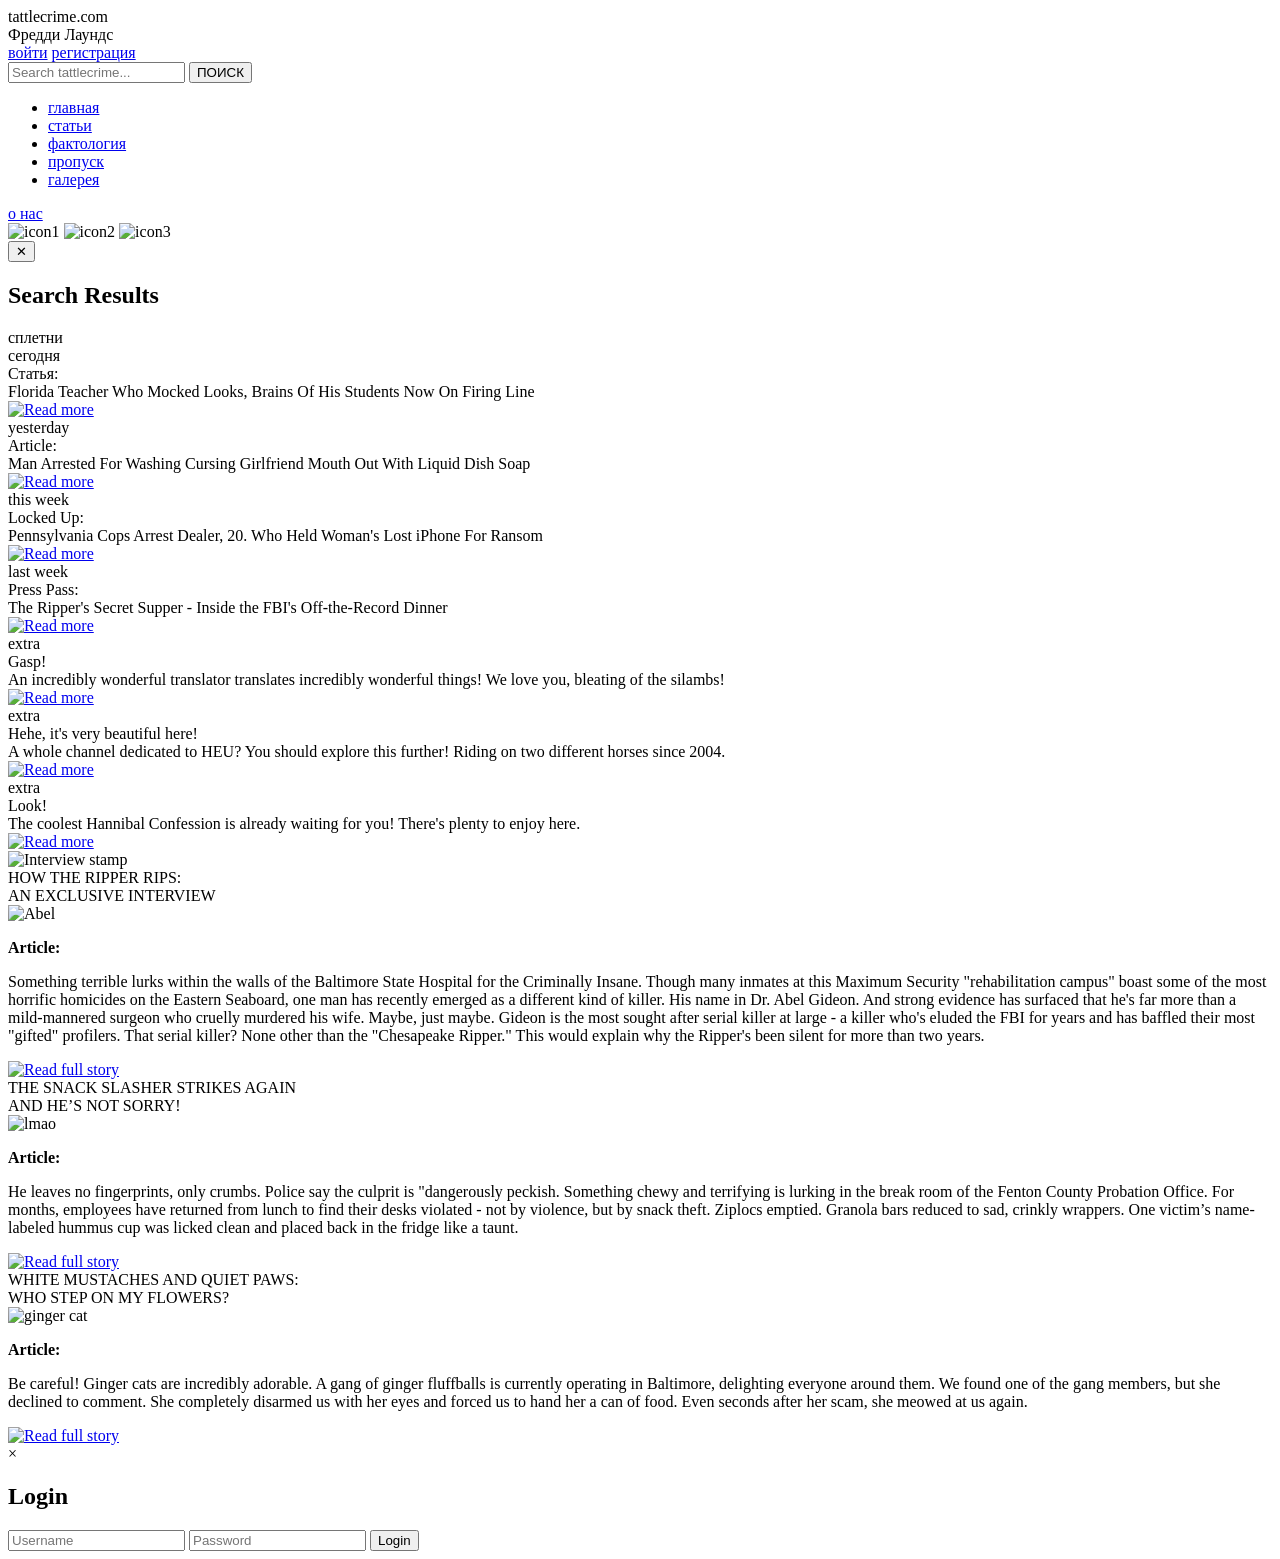
==== index.html @ ab1fb91c "Create index.html" ====
<!DOCTYPE html>
<html lang="en">
<head>
    <meta charset="UTF-8">
    <meta name="viewport" content="width=device-width, initial-scale=1.0, user-scalable=yes">
    <title>tattlecrime - Фредди Лаундс</title>
    <link rel="icon" type="image/png" href="assets/images/фавиконка.png">
    <link rel="stylesheet" href="style.css">
</head>
<body>

<div class="container">
    <div class="hero-area">
        <div class="hero-flex">
            <div class="brand-section">
                <div class="main-logo">
                    <span class="tattle">tattle</span><span class="crime">crime</span><span class="small-dotcom">.com</span>
                </div>
                <div class="freddie">Фредди Лаундс</div>
            </div>
            <div class="user-area">
                <div class="auth-wrapper">
                    <div class="auth-links">
                        <a href="#" id="loginLink">войти</a>
                        <span class="vert-dashed" aria-hidden="true"></span>
                        <a href="#" id="signupLink">регистрация</a>
                    </div>
                    <div class="auth-underline"></div>
                </div>
                <div class="search-wrapper">
                    <input type="text" class="search-input" placeholder="Search tattlecrime...">
                    <button class="search-btn">ПОИСК</button>
                </div>
            </div>
        </div>
    </div>

    <div class="main-card">
        <div class="main-content">
            <div class="top-nav">
                <div class="nav-container">
                    <ul class="nav-links">
                        <li><a href="index.html">главная</a></li>
                        <li><a href="articles.html">статьи</a></li>
                        <li><a href="fact-check.html">фактология</a></li>
                        <li><a href="press-pass.html">пропуск</a></li>
                        <li><a href="candids.html">галерея</a></li>
                    </ul>
                    <div class="nav-about">
                        <a href="about.html">о нас</a>
                        <div class="about-icons">
                            <img src="https://i.pinimg.com/736x/1b/99/b0/1b99b01522fa3359e3e13497f5121773.jpg" alt="icon1">
                            <img src="https://i.pinimg.com/736x/94/68/15/946815f30e42ae74087c273a7ba87dbc.jpg" alt="icon2">
                            <img src="https://i.pinimg.com/736x/0c/ff/4f/0cff4f6ef3db98b8109e8c72e402f188.jpg" alt="icon3">
                        </div>
                    </div>
                </div>
            </div>

            <div id="searchResults" class="search-results-container">
                <button id="closeResults" class="close-results" aria-label="Close results">✕</button>
                <h2>Search Results</h2>
                <div id="resultsList"></div>
            </div>

            <div class="two-columns">
                <aside class="tattles-side">
                    <div class="tattle-feed">
                        <div class="tattle-feed-header">сплетни</div>
                        <div class="mini-tattle-grid">
                            <div class="tattle-item">
                                <div class="tattle-badge">сегодня</div>
                                <div class="tattle-title">Статья:</div>
                                <div class="tattle-desc">Florida Teacher Who Mocked Looks, Brains Of His Students Now On Firing Line</div>
                                <div class="tattle-meta">
                                    <a href="https://www.thesmokinggun.com/buster/florida/florida-teacher-mocks-students-768562" target="_blank" rel="noopener noreferrer" class="arrow-link"><img class="arrow-readmore" src="assets/images/СтрелкаЧитатьДалее.png" alt="Read more"></a>
                                </div>
                            </div>
                            <div class="tattle-item">
                                <div class="tattle-badge">yesterday</div>
                                <div class="tattle-title">Article:</div>
                                <div class="tattle-desc">Man Arrested For Washing Cursing Girlfriend Mouth Out With Liquid Dish Soap</div>
                                <div class="tattle-meta">
                                    <a href="https://www.thesmokinggun.com/buster/domestic-abuse/man-busted-for-soap-attack-546091" target="_blank" rel="noopener noreferrer" class="arrow-link"><img class="arrow-readmore" src="assets/images/СтрелкаЧитатьДалее.png" alt="Read more"></a>
                                </div>
                            </div>
                            <div class="tattle-item">
                                <div class="tattle-badge">this week</div>
                                <div class="tattle-title">Locked Up:</div>
                                <div class="tattle-desc">Pennsylvania Cops Arrest Dealer, 20. Who Held Woman's Lost iPhone For Ransom</div>
                                <div class="tattle-meta">
                                    <a href="https://www.thesmokinggun.com/buster/iphone-held-for-ransom-687341" target="_blank" rel="noopener noreferrer" class="arrow-link"><img class="arrow-readmore" src="assets/images/СтрелкаЧитатьДалее.png" alt="Read more"></a>
                                </div>
                            </div>
                            <div class="tattle-item">
                                <div class="tattle-badge">last week</div>
                                <div class="tattle-title">Press Pass:</div>
                                <div class="tattle-desc">The Ripper's Secret Supper - Inside the FBI's Off-the-Record Dinner</div>
                                <div class="tattle-meta">
                                    <a href="https://i.pinimg.com/736x/e5/ea/7c/e5ea7c48233acbc7dee3166dbff428d1.jpg" target="_blank" rel="noopener noreferrer" class="arrow-link"><img class="arrow-readmore" src="assets/images/СтрелкаЧитатьДалее.png" alt="Read more"></a>
                                </div>
                            </div>
                            <div class="tattle-item">
                                <div class="tattle-badge">extra</div>
                                <div class="tattle-title">Gasp!</div>
                                <div class="tattle-desc">An incredibly wonderful translator translates incredibly wonderful things! We love you, bleating of the silambs!</div>
                                <div class="tattle-meta">
                                    <a href="https://t.me/lecterpurr" target="_blank" rel="noopener noreferrer" class="arrow-link"><img class="arrow-readmore" src="assets/images/СтрелкаЧитатьДалее.png" alt="Read more"></a>
                                </div>
                            </div>
                            <div class="tattle-item">
                                <div class="tattle-badge">extra</div>
                                <div class="tattle-title">Hehe, it's very beautiful here!</div>
                                <div class="tattle-desc">A whole channel dedicated to HEU? You should explore this further! Riding on two different horses since 2004.</div>
                                <div class="tattle-meta">
                                    <a href="https://t.me/heuconfession" target="_blank" rel="noopener noreferrer" class="arrow-link"><img class="arrow-readmore" src="assets/images/СтрелкаЧитатьДалее.png" alt="Read more"></a>
                                </div>
                            </div>
                            <div class="tattle-item">
                                <div class="tattle-badge">extra</div>
                                <div class="tattle-title">Look!</div>
                                <div class="tattle-desc">The coolest Hannibal Confession is already waiting for you! There's plenty to enjoy here.</div>
                                <div class="tattle-meta">
                                    <a href="https://t.me/hannibalek" target="_blank" rel="noopener noreferrer" class="arrow-link"><img class="arrow-readmore" src="assets/images/СтрелкаЧитатьДалее.png" alt="Read more"></a>
                                </div>
                            </div>
                        </div>
                    </div>
                </aside>

                <div class="interview-main">
                    <div class="interview-card">
                        <img class="interview-stamp" src="assets/images/СтрелкаИнтервью.png" alt="Interview stamp">
                        <div class="interview-header">
                            <div class="interview-ripper">HOW THE RIPPER RIPS:</div>
                            <div class="interview-subhead">AN EXCLUSIVE INTERVIEW</div>
                        </div>
                        <div class="interview-two-columns">
                            <div class="interview-photo">
                                <div class="interview-photo-placeholder">
                                    <img src="https://m.media-amazon.com/images/M/MV5BMjMyMjkzODMyN15BMl5BanBnXkFtZTgwNzgxMjgzMjE@._V1_FMjpg_UX1000_.jpg" alt="Abel">
                                </div>
                            </div>
                            <div class="interview-text-content">
                                <div class="interview-body">
                                    <p><b>Article:</b></p>
                                    <p>Something terrible lurks within the walls of the Baltimore State Hospital for the Criminally Insane. Though many inmates at this Maximum Security "rehabilitation campus" boast some of the most horrific homicides on the Eastern Seaboard, one man has recently emerged as a different kind of killer. His name in Dr. Abel Gideon. And strong evidence has surfaced that he's far more than a mild-mannered surgeon who cruelly murdered his wife. Maybe, just maybe. Gideon is the most sought after serial killer at large - a killer who's eluded the FBI for years and has baffled their most "gifted" profilers. That serial killer? None other than the "Chesapeake Ripper." This would explain why the Ripper's been silent for more than two years.</p>
                                     <a href="articles/art-ripper.html" class="read-more arrow-link"><img class="arrow-readmore" src="assets/images/СтрелкаЧитатьДалее.png" alt="Read full story"></a>
                                </div>
                            </div>
                        </div>
                    </div>
                    <div class="interview-card">
                        <div class="interview-header">
                            <div class="interview-ripper">THE SNACK SLASHER STRIKES AGAIN</div>
                            <div class="interview-subhead">AND HE’S NOT SORRY!</div>
                        </div>
                        <div class="interview-two-columns">
                            <div class="interview-photo">
                                <div class="interview-photo-placeholder">
                                    <img src="https://i.pinimg.com/1200x/63/76/5e/63765e2ff710f24854427f5236c27b6b.jpg" alt="lmao">
                                </div>
                            </div>
                            <div class="interview-text-content">
                                <div class="interview-body">
                                    <p><b>Article:</b></p>
                                    <p>He leaves no fingerprints, only crumbs. Police say the culprit is "dangerously peckish. Something chewy and terrifying is lurking in the break room of the Fenton County Probation Office. For months, employees have returned from lunch to find their desks violated - not by violence, but by snack theft. Ziplocs emptied. Granola bars reduced to sad, crinkly wrappers. One victim’s name-labeled hummus cup was licked clean and placed back in the fridge like a taunt.</p>
                                    <a href="articles/snack-slasher.html" class="read-more arrow-link"><img class="arrow-readmore" src="assets/images/СтрелкаЧитатьДалее.png" alt="Read full story"></a>
                                </div>
                            </div>
                        </div>
                    </div>
                    <div class="interview-card">
                        <div class="interview-header">
                            <div class="interview-ripper">WHITE MUSTACHES AND QUIET PAWS:</div>
                            <div class="interview-subhead">WHO STEP ON MY FLOWERS?</div>
                        </div>
                        <div class="interview-two-columns">
                            <div class="interview-photo">
                                <div class="interview-photo-placeholder">
                                    <img src="https://i.pinimg.com/736x/4e/80/75/4e8075863f6fd8325c39852b2df781ad.jpg" alt="ginger cat">
                                </div>
                            </div>
                            <div class="interview-text-content">
                                <div class="interview-body">
                                    <p><b>Article:</b></p>
                                    <p>Be careful! Ginger cats are incredibly adorable. A gang of ginger fluffballs is currently operating in Baltimore, delighting everyone around them. We found one of the gang members, but she declined to comment. She completely disarmed us with her eyes and forced us to hand her a can of food. Even seconds after her scam, she meowed at us again.</p>
                                    <a href="#" class="read-more arrow-link"><img class="arrow-readmore" src="assets/images/СтрелкаЧитатьДалее.png" alt="Read full story"></a>
                                </div>
                            </div>
                        </div>
                    </div>
                </div>
            </div>
        </div>
    </div>
</div>

<div id="authModal" class="modal">
    <div class="modal-content">
        <span class="close-modal">&times;</span>
        <h2 id="modalTitle">Login</h2>
        <form id="authForm">
            <input type="text" id="modalUsername" placeholder="Username" autocomplete="off" required>
            <input type="password" id="modalPassword" placeholder="Password" required>
            <div id="confirmPasswordGroup" style="display: none;">
                <input type="password" id="modalConfirmPassword" placeholder="Confirm Password">
            </div>
            <button type="submit" id="modalSubmitBtn">Login</button>
        </form>
    </div>
</div>
<script src="script.js"></script>
</body>
</html>
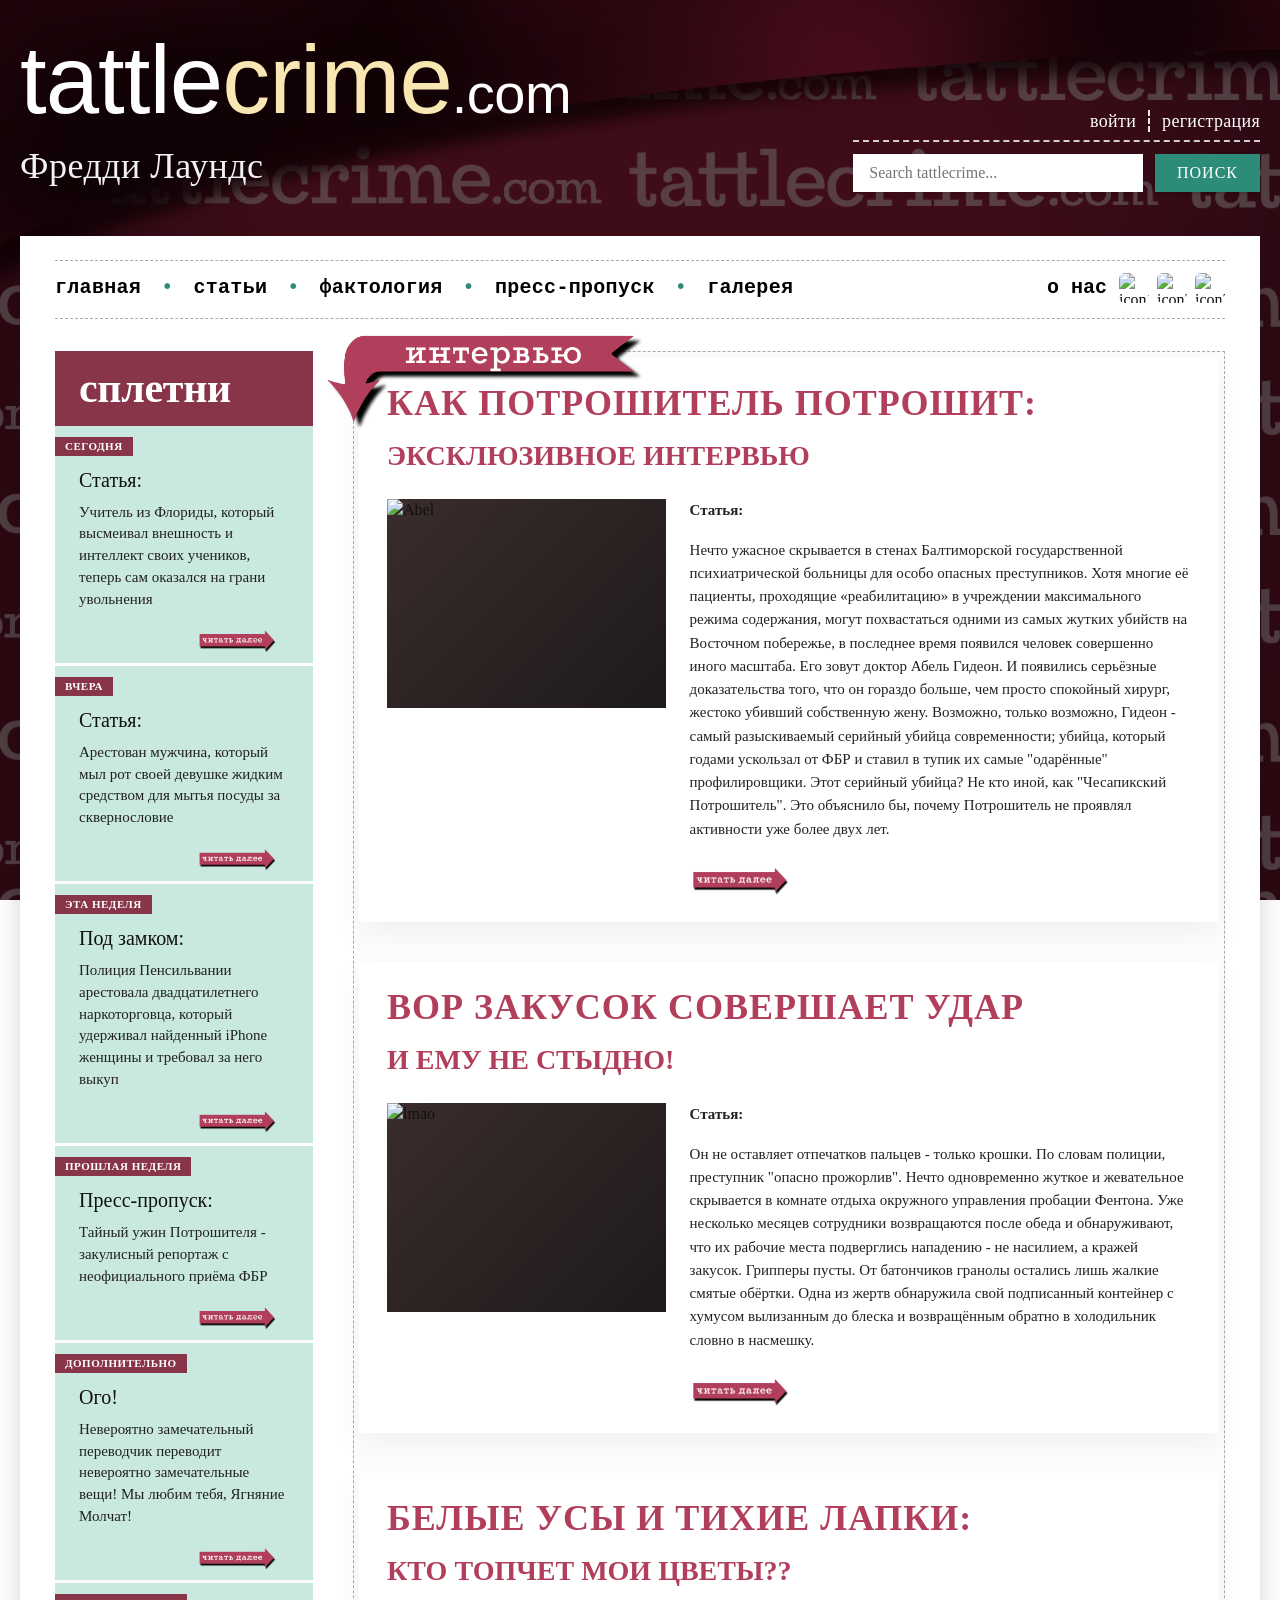
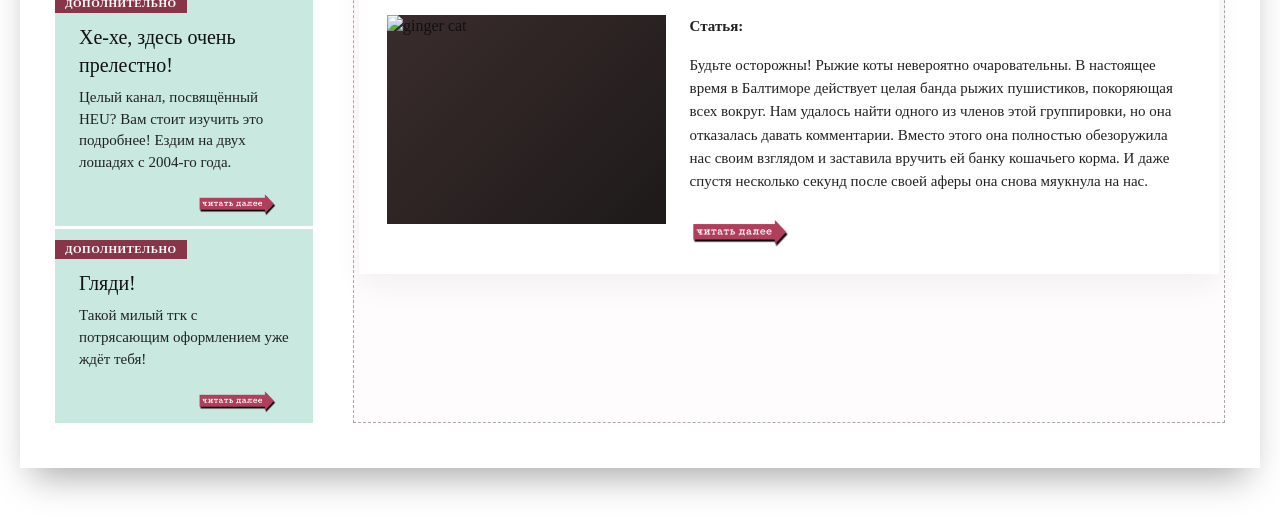
==== commit 18ad3b08: "Update index.html" ====
--- a/index.html
+++ b/index.html
@@ -43,7 +43,7 @@
                         <li><a href="index.html">главная</a></li>
                         <li><a href="articles.html">статьи</a></li>
                         <li><a href="fact-check.html">фактология</a></li>
-                        <li><a href="press-pass.html">пропуск</a></li>
+                        <li><a href="press-pass.html">пресс-пропуск</a></li>
                         <li><a href="candids.html">галерея</a></li>
                     </ul>
                     <div class="nav-about">
@@ -59,7 +59,7 @@
 
             <div id="searchResults" class="search-results-container">
                 <button id="closeResults" class="close-results" aria-label="Close results">✕</button>
-                <h2>Search Results</h2>
+                <h2>Результат поиска</h2>
                 <div id="resultsList"></div>
             </div>
 
@@ -71,57 +71,57 @@
                             <div class="tattle-item">
                                 <div class="tattle-badge">сегодня</div>
                                 <div class="tattle-title">Статья:</div>
-                                <div class="tattle-desc">Florida Teacher Who Mocked Looks, Brains Of His Students Now On Firing Line</div>
+                                <div class="tattle-desc">Учитель из Флориды, который высмеивал внешность и интеллект своих учеников, теперь сам оказался на грани увольнения</div>
                                 <div class="tattle-meta">
                                     <a href="https://www.thesmokinggun.com/buster/florida/florida-teacher-mocks-students-768562" target="_blank" rel="noopener noreferrer" class="arrow-link"><img class="arrow-readmore" src="assets/images/СтрелкаЧитатьДалее.png" alt="Read more"></a>
                                 </div>
                             </div>
                             <div class="tattle-item">
-                                <div class="tattle-badge">yesterday</div>
-                                <div class="tattle-title">Article:</div>
-                                <div class="tattle-desc">Man Arrested For Washing Cursing Girlfriend Mouth Out With Liquid Dish Soap</div>
+                                <div class="tattle-badge">вчера</div>
+                                <div class="tattle-title">Статья:</div>
+                                <div class="tattle-desc">Арестован мужчина, который мыл рот своей девушке жидким средством для мытья посуды за сквернословие</div>
                                 <div class="tattle-meta">
                                     <a href="https://www.thesmokinggun.com/buster/domestic-abuse/man-busted-for-soap-attack-546091" target="_blank" rel="noopener noreferrer" class="arrow-link"><img class="arrow-readmore" src="assets/images/СтрелкаЧитатьДалее.png" alt="Read more"></a>
                                 </div>
                             </div>
                             <div class="tattle-item">
-                                <div class="tattle-badge">this week</div>
-                                <div class="tattle-title">Locked Up:</div>
-                                <div class="tattle-desc">Pennsylvania Cops Arrest Dealer, 20. Who Held Woman's Lost iPhone For Ransom</div>
+                                <div class="tattle-badge">эта неделя</div>
+                                <div class="tattle-title">Под замком:</div>
+                                <div class="tattle-desc">Полиция Пенсильвании арестовала двадцатилетнего наркоторговца, который удерживал найденный iPhone женщины и требовал за него выкуп</div>
                                 <div class="tattle-meta">
                                     <a href="https://www.thesmokinggun.com/buster/iphone-held-for-ransom-687341" target="_blank" rel="noopener noreferrer" class="arrow-link"><img class="arrow-readmore" src="assets/images/СтрелкаЧитатьДалее.png" alt="Read more"></a>
                                 </div>
                             </div>
                             <div class="tattle-item">
-                                <div class="tattle-badge">last week</div>
-                                <div class="tattle-title">Press Pass:</div>
-                                <div class="tattle-desc">The Ripper's Secret Supper - Inside the FBI's Off-the-Record Dinner</div>
+                                <div class="tattle-badge">прошлая неделя</div>
+                                <div class="tattle-title">Пресс-пропуск:</div>
+                                <div class="tattle-desc">Тайный ужин Потрошителя - закулисный репортаж с неофициального приёма ФБР</div>
                                 <div class="tattle-meta">
                                     <a href="https://i.pinimg.com/736x/e5/ea/7c/e5ea7c48233acbc7dee3166dbff428d1.jpg" target="_blank" rel="noopener noreferrer" class="arrow-link"><img class="arrow-readmore" src="assets/images/СтрелкаЧитатьДалее.png" alt="Read more"></a>
                                 </div>
                             </div>
                             <div class="tattle-item">
-                                <div class="tattle-badge">extra</div>
-                                <div class="tattle-title">Gasp!</div>
-                                <div class="tattle-desc">An incredibly wonderful translator translates incredibly wonderful things! We love you, bleating of the silambs!</div>
+                                <div class="tattle-badge">дополнительно</div>
+                                <div class="tattle-title">Ого!</div>
+                                <div class="tattle-desc">Невероятно замечательный переводчик переводит невероятно замечательные вещи! Мы любим тебя, Ягняние Молчат!</div>
                                 <div class="tattle-meta">
                                     <a href="https://t.me/lecterpurr" target="_blank" rel="noopener noreferrer" class="arrow-link"><img class="arrow-readmore" src="assets/images/СтрелкаЧитатьДалее.png" alt="Read more"></a>
                                 </div>
                             </div>
                             <div class="tattle-item">
-                                <div class="tattle-badge">extra</div>
-                                <div class="tattle-title">Hehe, it's very beautiful here!</div>
-                                <div class="tattle-desc">A whole channel dedicated to HEU? You should explore this further! Riding on two different horses since 2004.</div>
+                                <div class="tattle-badge">дополнительно</div>
+                                <div class="tattle-title">Хе-хе, здесь очень прелестно!</div>
+                                <div class="tattle-desc">Целый канал, посвящённый HEU? Вам стоит изучить это подробнее! Ездим на двух лошадях с 2004-го года.</div>
                                 <div class="tattle-meta">
                                     <a href="https://t.me/heuconfession" target="_blank" rel="noopener noreferrer" class="arrow-link"><img class="arrow-readmore" src="assets/images/СтрелкаЧитатьДалее.png" alt="Read more"></a>
                                 </div>
                             </div>
                             <div class="tattle-item">
-                                <div class="tattle-badge">extra</div>
-                                <div class="tattle-title">Look!</div>
-                                <div class="tattle-desc">The coolest Hannibal Confession is already waiting for you! There's plenty to enjoy here.</div>
-                                <div class="tattle-meta">
-                                    <a href="https://t.me/hannibalek" target="_blank" rel="noopener noreferrer" class="arrow-link"><img class="arrow-readmore" src="assets/images/СтрелкаЧитатьДалее.png" alt="Read more"></a>
+                                <div class="tattle-badge">дополнительно</div>
+                                <div class="tattle-title">Гляди!</div>
+                                <div class="tattle-desc">Такой милый тгк с потрясающим оформлением уже ждёт тебя!</div>
+                                <div class="tattle-meta">
+                                    <a href="https://t.me/madsmikklsns_church" target="_blank" rel="noopener noreferrer" class="arrow-link"><img class="arrow-readmore" src="assets/images/СтрелкаЧитатьДалее.png" alt="Read more"></a>
                                 </div>
                             </div>
                         </div>
@@ -132,8 +132,8 @@
                     <div class="interview-card">
                         <img class="interview-stamp" src="assets/images/СтрелкаИнтервью.png" alt="Interview stamp">
                         <div class="interview-header">
-                            <div class="interview-ripper">HOW THE RIPPER RIPS:</div>
-                            <div class="interview-subhead">AN EXCLUSIVE INTERVIEW</div>
+                            <div class="interview-ripper">КАК ПОТРОШИТЕЛЬ ПОТРОШИТ:</div>
+                            <div class="interview-subhead">ЭКСКЛЮЗИВНОЕ ИНТЕРВЬЮ</div>
                         </div>
                         <div class="interview-two-columns">
                             <div class="interview-photo">
@@ -143,8 +143,8 @@
                             </div>
                             <div class="interview-text-content">
                                 <div class="interview-body">
-                                    <p><b>Article:</b></p>
-                                    <p>Something terrible lurks within the walls of the Baltimore State Hospital for the Criminally Insane. Though many inmates at this Maximum Security "rehabilitation campus" boast some of the most horrific homicides on the Eastern Seaboard, one man has recently emerged as a different kind of killer. His name in Dr. Abel Gideon. And strong evidence has surfaced that he's far more than a mild-mannered surgeon who cruelly murdered his wife. Maybe, just maybe. Gideon is the most sought after serial killer at large - a killer who's eluded the FBI for years and has baffled their most "gifted" profilers. That serial killer? None other than the "Chesapeake Ripper." This would explain why the Ripper's been silent for more than two years.</p>
+                                    <p><b>Статья:</b></p>
+                                    <p>Нечто ужасное скрывается в стенах Балтиморской государственной психиатрической больницы для особо опасных преступников. Хотя многие её пациенты, проходящие «реабилитацию» в учреждении максимального режима содержания, могут похвастаться одними из самых жутких убийств на Восточном побережье, в последнее время появился человек совершенно иного масштаба. Его зовут доктор Абель Гидеон. И появились серьёзные доказательства того, что он гораздо больше, чем просто спокойный хирург, жестоко убивший собственную жену. Возможно, только возможно, Гидеон - самый разыскиваемый серийный убийца современности; убийца, который годами ускользал от ФБР и ставил в тупик их самые "одарённые" профилировщики. Этот серийный убийца? Не кто иной, как "Чесапикский Потрошитель". Это объяснило бы, почему Потрошитель не проявлял активности уже более двух лет.</p>
                                      <a href="articles/art-ripper.html" class="read-more arrow-link"><img class="arrow-readmore" src="assets/images/СтрелкаЧитатьДалее.png" alt="Read full story"></a>
                                 </div>
                             </div>
@@ -152,8 +152,8 @@
                     </div>
                     <div class="interview-card">
                         <div class="interview-header">
-                            <div class="interview-ripper">THE SNACK SLASHER STRIKES AGAIN</div>
-                            <div class="interview-subhead">AND HE’S NOT SORRY!</div>
+                            <div class="interview-ripper">ВОР ЗАКУСОК СОВЕРШАЕТ УДАР</div>
+                            <div class="interview-subhead">И ЕМУ НЕ СТЫДНО!</div>
                         </div>
                         <div class="interview-two-columns">
                             <div class="interview-photo">
@@ -163,8 +163,8 @@
                             </div>
                             <div class="interview-text-content">
                                 <div class="interview-body">
-                                    <p><b>Article:</b></p>
-                                    <p>He leaves no fingerprints, only crumbs. Police say the culprit is "dangerously peckish. Something chewy and terrifying is lurking in the break room of the Fenton County Probation Office. For months, employees have returned from lunch to find their desks violated - not by violence, but by snack theft. Ziplocs emptied. Granola bars reduced to sad, crinkly wrappers. One victim’s name-labeled hummus cup was licked clean and placed back in the fridge like a taunt.</p>
+                                    <p><b>Статья:</b></p>
+                                    <p>Он не оставляет отпечатков пальцев - только крошки. По словам полиции, преступник "опасно прожорлив". Нечто одновременно жуткое и жевательное скрывается в комнате отдыха окружного управления пробации Фентона. Уже несколько месяцев сотрудники возвращаются после обеда и обнаруживают, что их рабочие места подверглись нападению - не насилием, а кражей закусок. Грипперы пусты. От батончиков гранолы остались лишь жалкие смятые обёртки. Одна из жертв обнаружила свой подписанный контейнер с хумусом вылизанным до блеска и возвращённым обратно в холодильник словно в насмешку.</p>
                                     <a href="articles/snack-slasher.html" class="read-more arrow-link"><img class="arrow-readmore" src="assets/images/СтрелкаЧитатьДалее.png" alt="Read full story"></a>
                                 </div>
                             </div>
@@ -172,8 +172,8 @@
                     </div>
                     <div class="interview-card">
                         <div class="interview-header">
-                            <div class="interview-ripper">WHITE MUSTACHES AND QUIET PAWS:</div>
-                            <div class="interview-subhead">WHO STEP ON MY FLOWERS?</div>
+                            <div class="interview-ripper">БЕЛЫЕ УСЫ И ТИХИЕ ЛАПКИ:</div>
+                            <div class="interview-subhead">КТО ТОПЧЕТ МОИ ЦВЕТЫ??</div>
                         </div>
                         <div class="interview-two-columns">
                             <div class="interview-photo">
@@ -183,8 +183,8 @@
                             </div>
                             <div class="interview-text-content">
                                 <div class="interview-body">
-                                    <p><b>Article:</b></p>
-                                    <p>Be careful! Ginger cats are incredibly adorable. A gang of ginger fluffballs is currently operating in Baltimore, delighting everyone around them. We found one of the gang members, but she declined to comment. She completely disarmed us with her eyes and forced us to hand her a can of food. Even seconds after her scam, she meowed at us again.</p>
+                                    <p><b>Статья:</b></p>
+                                    <p>Будьте осторожны! Рыжие коты невероятно очаровательны. В настоящее время в Балтиморе действует целая банда рыжих пушистиков, покоряющая всех вокруг. Нам удалось найти одного из членов этой группировки, но она отказалась давать комментарии. Вместо этого она полностью обезоружила нас своим взглядом и заставила вручить ей банку кошачьего корма. И даже спустя несколько секунд после своей аферы она снова мяукнула на нас.</p>
                                     <a href="#" class="read-more arrow-link"><img class="arrow-readmore" src="assets/images/СтрелкаЧитатьДалее.png" alt="Read full story"></a>
                                 </div>
                             </div>
@@ -199,14 +199,14 @@
 <div id="authModal" class="modal">
     <div class="modal-content">
         <span class="close-modal">&times;</span>
-        <h2 id="modalTitle">Login</h2>
+        <h2 id="modalTitle">Войти</h2>
         <form id="authForm">
-            <input type="text" id="modalUsername" placeholder="Username" autocomplete="off" required>
-            <input type="password" id="modalPassword" placeholder="Password" required>
+            <input type="text" id="modalUsername" placeholder="Имя пользователя" autocomplete="off" required>
+            <input type="password" id="modalPassword" placeholder="Пароль" required>
             <div id="confirmPasswordGroup" style="display: none;">
                 <input type="password" id="modalConfirmPassword" placeholder="Confirm Password">
             </div>
-            <button type="submit" id="modalSubmitBtn">Login</button>
+            <button type="submit" id="modalSubmitBtn">Войти</button>
         </form>
     </div>
 </div>
--- a/style.css
+++ b/style.css
@@ -0,0 +1,1536 @@
+* {
+    margin: 0;
+    padding: 0;
+    box-sizing: border-box;
+}
+
+@import url('https://fonts.googleapis.com/css2?family=Cabin+Condensed:wght@400;500;600;700&family=Merriweather:ital,wght@0,300;0,400;0,700;0,900;1,300;1,400;1,700;1,900&display=swap');
+@import url('https://fonts.googleapis.com/css2?family=Courier+Prime:ital,wght@0,400;0,700;1,400;1,700&display=swap');
+
+body {
+    background-image: url('assets/images/ajy.png');
+    background-size: cover;
+    background-repeat: no-repeat;
+    background-attachment: fixed;
+    background-position: center;
+    font-family: 'Merriweather', Georgia, serif;
+    font-weight: 400;
+    line-height: 1.4;
+    color: #111;
+    position: relative;
+}
+
+body::before {
+    content: "";
+    position: fixed;
+    top: 0;
+    left: 0;
+    width: 100%;
+    height: 100%;
+    background-color: rgba(0, 0, 0, 0.55);
+    z-index: 0;
+    pointer-events: none;
+}
+
+.container,
+.hero-area,
+.main-card,
+.top-nav,
+.interview-main,
+.tattle-feed,
+.search-results-container {
+    position: relative;
+    z-index: 1;
+}
+
+.container {
+    max-width: 1500px;
+    margin: 0 auto;
+    padding: 0 20px;
+}
+
+.hero-area {
+    margin-top: 16px;
+    margin-bottom: 20px;
+    padding: 16px 0 20px 0;
+}
+
+.hero-flex {
+    display: flex;
+    justify-content: space-between;
+    align-items: flex-end;
+    flex-wrap: wrap;
+    gap: 20px;
+}
+
+.brand-section {
+    flex: 2;
+    min-width: 240px;
+}
+
+.main-logo {
+    margin-bottom: 8px;
+    font-family: 'Cabin Condensed', sans-serif;
+    font-weight: 400;
+    white-space: nowrap;
+}
+
+.main-logo .tattle {
+    font-size: 96px;
+    color: white;
+    letter-spacing: -1px;
+    line-height: 1;
+}
+
+.main-logo .crime {
+    font-size: 96px;
+    color: #f9e7b3;
+    letter-spacing: -1px;
+    line-height: 1;
+}
+
+.main-logo .small-dotcom {
+    font-size: 56px;
+    font-weight: 400;
+    color: white;
+    letter-spacing: -0.5px;
+}
+
+.freddie {
+    font-size: 36px;
+    font-weight: 400;
+    color: white;
+    letter-spacing: 0.5px;
+    margin-top: 4px;
+    opacity: 0.95;
+    font-family: 'Merriweather', Georgia, serif;
+}
+
+.user-area {
+    flex: 1;
+    min-width: 280px;
+    text-align: right;
+    display: flex;
+    flex-direction: column;
+    justify-content: flex-end;
+}
+
+.auth-wrapper {
+    width: 100%;
+    margin-bottom: 12px;
+}
+
+.auth-links {
+    font-size: 18px;
+    font-weight: 400;
+    color: white;
+    letter-spacing: 0.3px;
+    display: inline-flex;
+    align-items: center;
+    gap: 10px;
+    white-space: nowrap;
+    font-family: 'Merriweather', Georgia, serif;
+}
+
+.auth-links a {
+    color: white;
+    text-decoration: none;
+    transition: opacity 0.2s;
+    cursor: pointer;
+}
+
+.auth-links a:hover {
+    opacity: 0.8;
+    text-decoration: underline;
+}
+
+.vert-dashed {
+    display: inline-block;
+    width: 2px;
+    height: 1.2em;
+    background: none;
+    border-right: 2px dashed rgba(255, 255, 255, 0.9);
+    vertical-align: middle;
+    margin: 0 2px;
+}
+
+.auth-underline {
+    width: 100%;
+    border-bottom: 2px dashed rgba(255, 255, 255, 0.8);
+    margin-top: 6px;
+}
+
+.search-wrapper {
+    display: flex;
+    gap: 12px;
+    justify-content: flex-end;
+    align-items: center;
+    flex-wrap: wrap;
+    width: 100%;
+}
+
+.search-input {
+    flex: 2;
+    min-width: 180px;
+    background-color: white;
+    border: none;
+    padding: 10px 16px;
+    font-size: 16px;
+    outline: none;
+    font-family: 'Merriweather', Georgia, serif;
+    font-weight: 400;
+    color: #1a1a1a;
+    transition: 0.2s;
+    box-shadow: 0 1px 3px rgba(0,0,0,0.1);
+}
+
+.search-input:focus {
+    box-shadow: 0 0 0 2px rgba(49, 162, 143, 0.5);
+}
+
+.search-btn {
+    background-color: #2c8c7a;
+    border: none;
+    padding: 10px 22px;
+    font-size: 16px;
+    font-weight: 400;
+    color: white;
+    cursor: pointer;
+    transition: 0.2s;
+    letter-spacing: 1px;
+    font-family: 'Merriweather', Georgia, serif;
+    box-shadow: 0 1px 3px rgba(0,0,0,0.2);
+}
+
+.search-btn:hover {
+    background-color: #1f6e5f;
+    transform: scale(0.97);
+}
+
+.main-card {
+    background-color: #ffffff;
+    margin-top: 24px;
+    margin-bottom: 60px;
+    box-shadow: 0 20px 35px -12px rgba(0, 0, 0, 0.35);
+    overflow: hidden;
+}
+
+.main-content {
+    padding: 24px 35px 45px 35px;
+}
+
+.top-nav {
+    border-top: 1px dashed #aaa;
+    border-bottom: 1px dashed #aaa;
+    padding: 12px 0;
+    margin-bottom: 32px;
+}
+
+.nav-container {
+    display: flex;
+    justify-content: space-between;
+    align-items: baseline;
+    flex-wrap: nowrap;
+    gap: 20px;
+}
+
+.nav-links {
+    list-style: none;
+    display: flex;
+    flex-wrap: nowrap;
+    overflow-x: auto;
+    -webkit-overflow-scrolling: touch;
+    justify-content: flex-start;
+    text-transform: lowercase;
+    letter-spacing: 0.3px;
+    gap: 0;
+    margin: 0;
+    padding: 0 0 4px 0;
+}
+
+.nav-links a,
+.nav-about a {
+    font-family: 'Courier Prime', monospace;
+    font-weight: 700;
+    font-size: 20px;
+    color: #000000;
+    text-decoration: none;
+    transition: color 0.2s;
+}
+
+.nav-links a:hover,
+.nav-about a:hover {
+    color: #000000;
+}
+
+.nav-links li:not(:last-child)::after {
+    content: " • ";
+    margin: 0 20px 0 20px;
+    color: #2C8C7A;
+    font-family: 'Courier Prime', monospace;
+    font-size: 20px;
+    font-weight: 700;
+    display: inline-block;
+}
+
+.nav-about {
+    flex-shrink: 0;
+    display: flex;
+    align-items: center;
+    gap: 12px;
+}
+
+.about-icons {
+    display: flex;
+    gap: 8px;
+    align-items: center;
+}
+
+.about-icons img {
+    width: 30px;
+    height: 30px;
+    object-fit: cover;
+    border-radius: 6px;
+    display: block;
+}
+
+.two-columns {
+    display: flex;
+    flex-wrap: wrap;
+    gap: 40px;
+}
+
+.tattles-side {
+    flex: 0.9;
+    min-width: 240px;
+}
+
+.tattle-feed {
+    display: flex;
+    flex-direction: column;
+    background-color: #c9e8e0;
+    overflow: hidden;
+}
+
+.tattle-feed-header {
+    background-color: #88354A;
+    color: white;
+    font-family: 'Merriweather', Georgia, serif;
+    font-weight: 700;
+    font-size: 42px;
+    text-align: left;
+    padding: 8px 24px;
+    letter-spacing: -0.3px;
+    display: inline-block;
+    width: auto;
+    margin: 0;
+}
+
+.mini-tattle-grid {
+    display: flex;
+    flex-direction: column;
+    gap: 0;
+}
+
+.tattle-item {
+    padding: 8px 24px 8px 0;
+    transition: background 0.2s;
+    background: transparent;
+    font-family: 'Merriweather', Georgia, serif;
+    font-weight: 400;
+    border-bottom: none;
+}
+
+.tattle-item:not(:last-child) {
+    border-bottom: 3px solid white;
+}
+
+.tattle-title,
+.tattle-desc,
+.tattle-meta {
+    margin-left: 24px;
+}
+
+.tattle-item:hover {
+    background-color: rgba(0, 0, 0, 0.05);
+}
+
+.tattle-badge {
+    display: inline-block;
+    background-color: #88354A;
+    color: white;
+    font-size: 11px;
+    font-weight: 700;
+    text-transform: uppercase;
+    letter-spacing: 0.5px;
+    padding: 4px 10px;
+    margin-bottom: 10px;
+    font-family: 'Merriweather', Georgia, serif;
+    line-height: 1;
+}
+
+.tattle-title {
+    font-size: 20px;
+    font-weight: 400;
+    color: #111;
+    margin-bottom: 8px;
+}
+
+.tattle-desc {
+    font-size: 15px;
+    color: #222;
+    line-height: 1.45;
+    margin-bottom: 10px;
+    font-weight: 400;
+}
+
+.tattle-meta {
+    font-size: 12px;
+    color: #333;
+    padding-top: 8px;
+    font-weight: 400;
+    border-top: none;
+}
+
+.tattle-feed .tattle-meta {
+    display: flex;
+    justify-content: flex-end;
+    padding-right: 12px;
+}
+
+.arrow-link {
+    display: inline-block;
+    text-decoration: none;
+    border-bottom: none !important;
+    line-height: 1;
+}
+
+.arrow-link img {
+    width: 100px;
+    max-width: 100%;
+    height: auto;
+    vertical-align: middle;
+    transition: opacity 0.2s, transform 0.2s;
+}
+
+.arrow-link:hover img {
+    opacity: 0.7;
+    transform: scale(0.95);
+}
+
+.tattle-meta .arrow-link img {
+    width: 80px;
+}
+
+.tattle-meta a {
+    border-bottom: none !important;
+}
+
+.read-more.arrow-link {
+    border-bottom: none;
+    margin-top: 8px;
+}
+
+.tattle-meta a {
+    color: #333;
+    text-decoration: none;
+    transition: color 0.2s, border-color 0.2s;
+}
+
+.tattle-meta a:hover {
+    color: #b13e5a;
+}
+
+.tattle-meta .arrow-link:hover {
+    color: inherit;
+}
+
+.interview-main {
+    flex: 3;
+    min-width: 280px;
+    background: #fefcfc;
+    padding: 6px 5px 6px 5px;
+    border: 1px dashed #aaa;
+}
+
+.interview-card:not(:last-child) {
+    margin-bottom: 40px;
+}
+
+.interview-card {
+    background: white;
+    overflow: hidden;
+    box-shadow: 0 12px 28px rgba(0, 0, 0, 0.05);
+}
+
+.interview-header {
+    padding: 20px 28px 8px 28px;
+    border-bottom: none;
+}
+
+.interview-ripper {
+    font-size: 36px;
+    font-weight: 700;
+    color: #b13e5a;
+    letter-spacing: 1px;
+    margin-bottom: 8px;
+    text-transform: uppercase;
+    font-family: 'Merriweather', Georgia, serif;
+}
+
+.interview-subhead {
+    font-size: 28px;
+    font-weight: 700;
+    color: #b13e5a;
+    margin-bottom: 16px;
+    text-transform: uppercase;
+    font-family: 'Merriweather', Georgia, serif;
+}
+
+.interview-two-columns {
+    display: flex;
+    flex-wrap: wrap;
+    gap: 24px;
+    padding: 0 28px 24px 28px;
+}
+
+.interview-photo {
+    flex: 1;
+    min-width: 180px;
+}
+
+.interview-photo img {
+    width: 100%;
+    height: 100%;
+    object-fit: cover;
+    display: block;
+}
+
+.interview-photo-placeholder {
+    background: linear-gradient(135deg, #3a2c2c 0%, #1e1a1a 100%);
+    height: auto;
+    aspect-ratio: 4 / 3;
+    display: flex;
+    align-items: center;
+    justify-content: center;
+    overflow: hidden;
+}
+
+.interview-text-content {
+    flex: 1.8;
+    min-width: 200px;
+}
+
+.interview-text-content .interview-body p {
+    font-size: 15px;
+    line-height: 1.55;
+    color: #222;
+    margin-bottom: 16px;
+    font-weight: 400;
+    font-family: 'Merriweather', Georgia, serif;
+}
+
+.read-more {
+    display: inline-block;
+    margin-top: 8px;
+    font-weight: 400;
+    color: #b13e5a;
+    text-decoration: none;
+    border-bottom: 1.5px solid #e2b7c2;
+    transition: 0.2s;
+    font-family: 'Merriweather', Georgia, serif;
+}
+
+.read-more:hover {
+    color: #2c8c7a;
+    border-bottom-color: #2c8c7a;
+}
+
+.modal {
+    display: none;
+    position: fixed;
+    top: 0;
+    left: 0;
+    width: 100%;
+    height: 100%;
+    background-color: rgba(0, 0, 0, 0.75);
+    z-index: 2000;
+    justify-content: center;
+    align-items: center;
+    backdrop-filter: blur(2px);
+}
+
+.modal-content {
+    background-color: #fff;
+    width: 90%;
+    max-width: 450px;
+    padding: 25px 30px 35px 30px;
+    box-shadow: 0 20px 40px rgba(0, 0, 0, 0.3);
+    position: relative;
+    font-family: 'Merriweather', Georgia, serif;
+    animation: fadeInUp 0.2s ease-out;
+}
+
+@keyframes fadeInUp {
+    from {
+        opacity: 0;
+        transform: translateY(20px);
+    }
+    to {
+        opacity: 1;
+        transform: translateY(0);
+    }
+}
+
+.close-modal {
+    position: absolute;
+    top: 12px;
+    right: 20px;
+    font-size: 32px;
+    font-weight: 300;
+    cursor: pointer;
+    color: #aaa;
+    transition: color 0.2s;
+    line-height: 1;
+}
+
+.close-modal:hover {
+    color: #b13e5a;
+}
+
+.modal-content h2 {
+    font-size: 28px;
+    font-weight: 700;
+    color: #b13e5a;
+    margin-bottom: 20px;
+    letter-spacing: -0.2px;
+    font-family: 'Merriweather', Georgia, serif;
+    border-left: 4px solid #2c8c7a;
+    padding-left: 12px;
+}
+
+.modal-content form {
+    display: flex;
+    flex-direction: column;
+    gap: 18px;
+}
+
+.modal-content input {
+    width: 100%;
+    padding: 12px 14px;
+    font-size: 16px;
+    font-family: 'Merriweather', Georgia, serif;
+    border: 1px solid #ccc;
+    background: #fff;
+    transition: 0.2s;
+    outline: none;
+}
+
+.modal-content input:focus {
+    border-color: #2c8c7a;
+    box-shadow: 0 0 0 2px rgba(44, 140, 122, 0.2);
+}
+
+.modal-content button {
+    background-color: #88354A;
+    border: none;
+    padding: 12px;
+    font-size: 18px;
+    font-weight: 700;
+    color: white;
+    cursor: pointer;
+    transition: 0.2s;
+    letter-spacing: 1px;
+    font-family: 'Merriweather', Georgia, serif;
+    margin-top: 10px;
+    width: 100%;
+}
+
+.modal-content button:hover {
+    background-color: #6b2a3b;
+    transform: scale(0.98);
+}
+
+#confirmPasswordGroup {
+    transition: all 0.1s;
+}
+
+.main-content h1 {
+    font-size: 42px;
+    font-weight: 700;
+    color: #B13E5A;
+    font-family: 'Merriweather', Georgia, serif;
+    letter-spacing: -0.5px;
+    border-left: 6px solid #B13E5A;
+    padding-left: 20px;
+    margin-top: 0;
+    margin-bottom: 8px;
+    text-transform: uppercase;
+}
+
+.main-content p {
+    font-size: 17px;
+    line-height: 1.65;
+    margin-bottom: 22px;
+    color: #2a2a2a;
+}
+
+.main-content a {
+    color: #000000;
+    text-decoration: none;
+    border-bottom: 1px dashed #b13e5a;
+    transition: 0.2s;
+}
+
+.main-content a:hover {
+    color: #2c8c7a;
+    border-bottom-color: #2c8c7a;
+}
+
+.about-footer-note {
+    margin-top: 48px;
+    padding: 24px 28px;
+    background: #f9f1e4;
+    border-top: 2px solid #88354A;
+    border-bottom: 2px solid #88354A;
+    display: flex;
+    flex-wrap: wrap;
+    align-items: center;
+    gap: 20px;
+    font-family: 'Courier Prime', monospace;
+    box-shadow: inset 0 0 0 1px rgba(136, 53, 74, 0.2), 0 8px 12px rgba(0,0,0,0.05);
+}
+
+.about-note-stamp {
+    width: 70px;
+    height: 70px;
+    background-image: url('assets/images/СтрелкаИнтервью.png');
+    background-size: contain;
+    background-repeat: no-repeat;
+    background-position: center;
+    opacity: 0.75;
+    flex-shrink: 0;
+}
+
+.about-note-text {
+    flex: 1;
+    font-size: 15px;
+    font-weight: 400;
+    color: #2c2c2c;
+    display: flex;
+    flex-direction: column;
+    gap: 10px;
+}
+
+.about-note-label {
+    font-weight: 700;
+    letter-spacing: 1.5px;
+    color: #88354A;
+    font-size: 13px;
+    text-transform: uppercase;
+    font-family: 'Cabin Condensed', sans-serif;
+}
+
+.articles-grid {
+    display: grid;
+    grid-template-columns: repeat(auto-fill, minmax(300px, 300px));
+    justify-content: center;
+    gap: 28px;
+    margin-top: 32px;
+}
+
+.article-card {
+    background-color: #C9E8E0;
+    padding: 20px;
+    transition: background 0.2s, transform 0.1s;
+    box-shadow: 0 2px 6px rgba(0,0,0,0.05);
+    width: 100%;
+    aspect-ratio: 1 / 1;
+    display: flex;
+    flex-direction: column;
+    overflow-y: auto;
+}
+
+.article-card:hover {
+    background-color: #bde0d6;
+}
+
+.article-badge {
+    display: inline-block;
+    background-color: #88354A;
+    color: white;
+    font-size: 11px;
+    font-weight: 700;
+    text-transform: uppercase;
+    letter-spacing: 0.5px;
+    padding: 4px 10px;
+    margin-bottom: 12px;
+    font-family: 'Merriweather', Georgia, serif;
+    line-height: 1;
+    align-self: flex-start;
+}
+
+.article-title {
+    font-size: 20px;
+    font-weight: 700;
+    color: #111;
+    margin-bottom: 12px;
+    font-family: 'Merriweather', Georgia, serif;
+    line-height: 1.3;
+}
+
+.article-desc {
+    font-size: 14px;
+    line-height: 1.45;
+    color: #222;
+    margin-bottom: 16px;
+    font-weight: 400;
+    flex: 1;
+    overflow: hidden;
+    display: -webkit-box;
+    -webkit-line-clamp: 6;
+    line-clamp: 6;
+    -webkit-box-orient: vertical;
+}
+
+.article-link {
+    margin-top: auto;
+    display: flex;
+    justify-content: flex-end;
+}
+
+.article-link .arrow-link {
+    border-bottom: none;
+}
+
+.article-link .arrow-link img {
+    width: 90px;
+    transition: opacity 0.2s, transform 0.2s;
+}
+
+.article-link .arrow-link:hover img {
+    opacity: 0.7;
+    transform: scale(0.95);
+}
+
+button, input, .main-card, .tattle-item, .interview-card, .search-input, .search-btn, .tattle-feed, .interview-main, .tattle-badge, .modal-content, .modal-content input, .modal-content button, .article-card {
+    border-radius: 0 !important;
+}
+
+i, em, .italic {
+    font-style: normal;
+}
+
+.interview-card {
+    position: relative;
+    overflow: visible;
+}
+
+.interview-card:first-child .interview-stamp {
+    position: absolute;
+    top: -30px;
+    left: -38px;
+    transform: scale(0.55);
+    transform-origin: top left;
+    pointer-events: none;
+    z-index: 10;
+    max-width: none;
+    height: auto;
+}
+
+@media (max-width: 950px) {
+    .main-logo .tattle,
+    .main-logo .crime {
+        font-size: 74px;
+    }
+    .main-logo .small-dotcom {
+        font-size: 44px;
+    }
+    .freddie {
+        font-size: 28px;
+    }
+    .arrow-link img {
+        width: 70px;
+    }
+    .tattle-meta .arrow-link img {
+        width: 55px;
+    }
+    .article-link .arrow-link img {
+        width: 70px;
+    }
+}
+
+@media (max-width: 850px) {
+    .hero-area {
+        margin-top: 12px;
+    }
+    .hero-flex {
+        flex-direction: column;
+        align-items: stretch;
+    }
+    .user-area {
+        align-items: stretch;
+        text-align: left;
+        justify-content: flex-start;
+    }
+    .search-wrapper {
+        justify-content: flex-start;
+    }
+    .main-logo .tattle,
+    .main-logo .crime {
+        font-size: 58px;
+    }
+    .main-logo .small-dotcom {
+        font-size: 34px;
+    }
+    .freddie {
+        font-size: 26px;
+    }
+    .two-columns {
+        flex-direction: column;
+    }
+    .tattles-side {
+        flex: auto;
+    }
+    .interview-main {
+        flex: auto;
+    }
+    .main-content {
+        padding: 20px 20px 35px 20px;
+    }
+    .interview-two-columns {
+        flex-direction: column;
+    }
+    .interview-photo {
+        order: 2;
+    }
+    .interview-text-content {
+        order: 1;
+    }
+    .auth-underline {
+        width: 100%;
+    }
+    .main-logo {
+        white-space: normal;
+    }
+    .nav-container {
+        flex-direction: column;
+        align-items: flex-start;
+    }
+    .nav-about {
+        margin-top: 8px;
+    }
+    .modal-content {
+        padding: 20px 22px 30px 22px;
+    }
+    .arrow-link img {
+        width: 60px;
+    }
+    .tattle-meta .arrow-link img {
+        width: 48px;
+    }
+    .article-link .arrow-link img {
+        width: 60px;
+    }
+    .articles-grid {
+        gap: 20px;
+    }
+}
+
+@media (max-width: 650px) {
+    .about-footer-note {
+        flex-direction: column;
+        text-align: center;
+        padding: 20px;
+    }
+    .about-note-stamp {
+        width: 55px;
+        height: 55px;
+    }
+    .main-content h1 {
+        font-size: 32px;
+        padding-left: 16px;
+    }
+    .main-content p {
+        font-size: 15px;
+    }
+}
+
+@media (max-width: 550px) {
+    .container {
+        padding: 0 18px;
+    }
+    .hero-area {
+        margin-top: 8px;
+        padding: 12px 0 16px 0;
+    }
+    .nav-links li:not(:last-child)::after {
+        margin: 0 12px 0 12px;
+    }
+    .search-wrapper {
+        flex-direction: column;
+        align-items: stretch;
+    }
+    .search-btn {
+        width: 100%;
+    }
+    .auth-links {
+        flex-wrap: wrap;
+        white-space: normal;
+        gap: 8px;
+    }
+    .vert-dashed {
+        height: 18px;
+    }
+    .main-logo .tattle,
+    .main-logo .crime {
+        font-size: 46px;
+    }
+    .main-logo .small-dotcom {
+        font-size: 28px;
+    }
+    .freddie {
+        font-size: 22px;
+    }
+    .tattle-item {
+        padding: 8px 18px 8px 0;
+    }
+    .tattle-title,
+    .tattle-desc,
+    .tattle-meta {
+        margin-left: 18px;
+    }
+    .tattle-feed-header {
+        font-size: 32px;
+        padding: 8px 20px;
+    }
+    .interview-header {
+        padding: 16px 20px 6px 20px;
+    }
+    .interview-two-columns {
+        padding: 0 20px 20px 20px;
+    }
+    .tattle-badge {
+        font-size: 9px;
+        padding: 3px 8px;
+    }
+    .tattle-title {
+        font-size: 18px;
+    }
+    .interview-ripper {
+        font-size: 24px;
+    }
+    .interview-subhead {
+        font-size: 18px;
+    }
+    .nav-links a,
+    .nav-about a {
+        font-size: 18px;
+    }
+    .nav-links li:not(:last-child)::after {
+        font-size: 18px;
+    }
+    .about-icons img {
+        width: 30px;
+        height: 30px;
+    }
+    .modal-content h2 {
+        font-size: 24px;
+    }
+    .modal-content input {
+        padding: 10px 12px;
+    }
+    .article-title {
+        font-size: 18px;
+    }
+    .article-desc {
+        font-size: 13px;
+        -webkit-line-clamp: 5;
+    }
+    .article-link .arrow-link img {
+        width: 55px;
+    }
+}
+
+.nav-links a,
+.nav-about a {
+    border-bottom: none !important;
+}
+
+.main-content h1 {
+    border-left: none !important;
+    text-transform: none !important;
+    padding-left: 0 !important;
+}
+
+.feature-article {
+    max-width: 860px;
+    margin: 0 auto;
+    padding: 20px 0 40px;
+    overflow: auto;
+}
+
+.article-header {
+    margin-bottom: 32px;
+    border-bottom: 2px solid #88354A;
+    padding-bottom: 16px;
+}
+
+.article-section {
+    display: inline-block;
+    background: #88354A;
+    color: white;
+    font-size: 13px;
+    text-transform: uppercase;
+    letter-spacing: 1px;
+    padding: 4px 12px;
+    font-family: 'Cabin Condensed', sans-serif;
+    margin-bottom: 16px;
+}
+
+.feature-article h1 {
+    font-size: 44px;
+    line-height: 1.2;
+    font-weight: 700;
+    color: #B13E5A;
+    margin: 12px 0 8px;
+    font-family: 'Merriweather', Georgia, serif;
+}
+
+.article-meta {
+    font-family: 'Courier Prime', monospace;
+    font-size: 14px;
+    color: #555;
+    margin-top: 8px;
+}
+
+.article-lead {
+    display: flex;
+    flex-wrap: wrap;
+    gap: 28px;
+    margin: 32px 0 28px;
+    align-items: flex-start;
+}
+
+.lead-image {
+    flex: 1.2;
+    min-width: 200px;
+    width: 100%;
+    object-fit: cover;
+    box-shadow: 0 6px 14px rgba(0,0,0,0.1);
+}
+
+.lead-text {
+    flex: 2;
+    font-size: 20px;
+    line-height: 1.5;
+    font-weight: 500;
+    color: #1e1e1e;
+    margin: 0;
+}
+
+.feature-article p {
+    font-size: 18px;
+    line-height: 1.65;
+    margin-bottom: 28px;
+    color: #2a2a2a;
+}
+
+.article-pullquote {
+    font-family: 'Merriweather', Georgia, serif;
+    font-size: 28px;
+    font-weight: 700;
+    line-height: 1.3;
+    color: #B13E5A;
+    border-left: 5px solid #2C8C7A;
+    padding-left: 24px;
+    margin: 32px 0;
+    quotes: none;
+}
+
+.article-image-row {
+    display: flex;
+    flex-wrap: wrap;
+    gap: 24px;
+    margin: 36px 0;
+    justify-content: center;
+}
+
+.article-image-row img {
+    flex: 1;
+    min-width: 120px;
+    max-width: 80%;
+    box-shadow: 0 4px 12px rgba(0,0,0,0.15);
+    border: 1px solid #ddd;
+}
+
+@media (max-width: 700px) {
+    .article-lead {
+        flex-direction: column;
+    }
+    .lead-image {
+        width: 100%;
+    }
+    .feature-article h1 {
+        font-size: 32px;
+    }
+    .article-pullquote {
+        font-size: 22px;
+    }
+    .feature-article p {
+        font-size: 16px;
+    }
+}
+
+.candids-grid {
+    display: grid;
+    grid-template-columns: repeat(auto-fill, minmax(280px, 280px));
+    justify-content: center;
+    gap: 28px;
+    margin-top: 32px;
+}
+
+.candid-card {
+    width: 100%;
+    background: none;
+    box-shadow: 0 2px 6px rgba(0,0,0,0.1);
+    transition: transform 0.2s;
+}
+
+.candid-card:hover {
+    transform: scale(1.02);
+}
+
+.candid-image-wrapper {
+    position: relative;
+    width: 100%;
+    aspect-ratio: 4 / 3;
+    overflow: hidden;
+    cursor: pointer;
+}
+
+.candid-image-wrapper img {
+    width: 100%;
+    height: 100%;
+    object-fit: cover;
+    display: block;
+    transition: transform 0.3s ease;
+}
+
+.candid-card:hover .candid-image-wrapper img {
+    transform: scale(1.05);
+}
+
+.candid-overlay {
+    position: absolute;
+    top: 0;
+    left: 0;
+    width: 100%;
+    height: 100%;
+    background: rgba(0,0,0,0.5);
+    display: flex;
+    align-items: center;
+    justify-content: center;
+    opacity: 0;
+    transition: opacity 0.3s;
+}
+
+.candid-card:hover .candid-overlay {
+    opacity: 1;
+}
+
+.candid-number {
+    font-family: 'Merriweather', Georgia, serif;
+    font-style: italic;
+    font-size: 2.5rem;
+    font-weight: 700;
+    color: white;
+    text-shadow: 2px 2px 4px rgba(0,0,0,0.5);
+}
+
+.lightbox {
+    display: none;
+    position: fixed;
+    top: 0;
+    left: 0;
+    width: 100%;
+    height: 100%;
+    background: rgba(0,0,0,0.9);
+    z-index: 3000;
+    justify-content: center;
+    align-items: center;
+    backdrop-filter: blur(5px);
+}
+
+.lightbox-content {
+    position: relative;
+    max-width: 90%;
+    max-height: 90%;
+    text-align: center;
+}
+
+.lightbox-content img {
+    max-width: 100%;
+    max-height: 85vh;
+    border: 3px solid white;
+    box-shadow: 0 0 20px rgba(0,0,0,0.5);
+}
+
+.lightbox-close {
+    position: absolute;
+    top: -40px;
+    right: 0;
+    font-size: 40px;
+    color: white;
+    cursor: pointer;
+    font-weight: bold;
+    transition: 0.2s;
+}
+
+.lightbox-close:hover {
+    color: #b13e5a;
+}
+
+.lightbox-nav {
+    position: absolute;
+    bottom: -50px;
+    left: 50%;
+    transform: translateX(-50%);
+    display: flex;
+    gap: 30px;
+    background: rgba(0,0,0,0.6);
+    padding: 8px 20px;
+    border-radius: 40px;
+}
+
+.lightbox-dot {
+    font-size: 28px;
+    color: white;
+    cursor: pointer;
+    transition: 0.2s;
+    line-height: 1;
+}
+
+.lightbox-dot:hover {
+    color: #2c8c7a;
+    transform: scale(1.2);
+}
+
+.download-btn {
+    position: absolute;
+    bottom: -50px;
+    right: 0;
+    background: #88354A;
+    color: white;
+    padding: 8px 18px;
+    font-family: 'Merriweather', Georgia, serif;
+    text-decoration: none;
+    font-size: 16px;
+    transition: 0.2s;
+    cursor: pointer;
+    border: none;
+}
+
+.download-btn:hover {
+    background: #2c8c7a;
+    transform: scale(0.97);
+}
+
+@media (max-width: 650px) {
+    .candids-grid {
+        gap: 20px;
+        grid-template-columns: repeat(auto-fill, minmax(240px, 240px));
+    }
+    .candid-number {
+        font-size: 1.8rem;
+    }
+    .lightbox-nav {
+        bottom: -45px;
+        gap: 20px;
+    }
+    .download-btn {
+        bottom: -45px;
+        padding: 6px 14px;
+        font-size: 14px;
+    }
+}
+
+.search-results-container {
+    margin-top: 32px;
+    margin-bottom: 32px;
+    background: #fefcfc;
+    border: 1px dashed #aaa;
+    padding: 20px 28px;
+    display: none;
+}
+
+.search-results-container h2 {
+    font-family: 'Merriweather', Georgia, serif;
+    font-size: 28px;
+    font-weight: 700;
+    color: #b13e5a;
+    margin-bottom: 20px;
+    border-left: 4px solid #2c8c7a;
+    padding-left: 12px;
+}
+
+.search-result-item {
+    margin-bottom: 24px;
+    padding-bottom: 16px;
+    border-bottom: 1px dashed #ccc;
+}
+
+.search-result-item:last-child {
+    border-bottom: none;
+}
+
+.search-result-title {
+    font-size: 20px;
+    font-weight: 700;
+    margin-bottom: 8px;
+}
+
+.search-result-title a {
+    color: #b13e5a;
+    text-decoration: none;
+    border-bottom: 1px dashed #b13e5a;
+}
+
+.search-result-title a:hover {
+    color: #2c8c7a;
+    border-bottom-color: #2c8c7a;
+}
+
+.search-result-desc {
+    font-size: 15px;
+    line-height: 1.45;
+    color: #333;
+    margin-bottom: 6px;
+}
+
+.search-result-meta {
+    font-size: 12px;
+    color: #666;
+    font-family: 'Courier Prime', monospace;
+}
+
+.close-results {
+    background: none;
+    border: none;
+    font-size: 24px;
+    cursor: pointer;
+    float: right;
+    color: #aaa;
+    transition: color 0.2s;
+    font-family: monospace;
+    line-height: 1;
+}
+
+.close-results:hover {
+    color: #b13e5a;
+}
+
+.article-location {
+    font-family: 'Courier Prime', monospace;
+    font-size: 13px;
+    color: #88354A;
+    margin-top: 6px;
+    letter-spacing: 0.3px;
+    text-transform: uppercase;
+}
+
+.lead-figure {
+    flex: 1.2;
+    min-width: 200px;
+    margin: 0;
+}
+.lead-figure figcaption {
+    font-size: 11px;
+    font-family: 'Courier Prime', monospace;
+    color: #555;
+    margin-top: 8px;
+    text-align: center;
+    border-top: 1px dashed #ccc;
+    padding-top: 6px;
+}
+
+.pullquote-author {
+    display: block;
+    font-size: 16px;
+    font-weight: 400;
+    color: #2C8C7A;
+    margin-top: 12px;
+    letter-spacing: 0.5px;
+}
+
+.interview-dialogue {
+    margin-bottom: 28px;
+    border-left: 3px solid #C9E8E0;
+    padding-left: 20px;
+}
+.question {
+    font-weight: 600;
+    color: #1a1a1a;
+    margin-bottom: 10px;
+}
+.answer {
+    color: #2c3e2f;
+    font-style: normal;
+}
+.answer strong {
+    color: #88354A;
+}
+
+.feature-article.snack-ripper-variant .article-section {
+    background-color: #2c8c7a;
+}
+
+.feature-article.snack-ripper-variant .article-pullquote {
+    border-left-color: #88354A;
+    color: #2c5a4f;
+}
+
+.feature-article.snack-ripper-variant .pullquote-author {
+    color: #88354A;
+}
+
+.feature-article.snack-ripper-variant h1 {
+    color: #B13E5A;
+}
+
+.feature-article.snack-ripper-variant .article-header {
+    border-bottom-color: #2c8c7a;
+}
+
+.snack-slasher-figure {
+    float: right;
+    width: 320px;
+    margin: 0 0 20px 25px;
+    max-width: 50%;
+}
+
+.snack-slasher-figure img {
+    width: 100%;
+    height: auto;
+    display: block;
+    box-shadow: 0 6px 14px rgba(0,0,0,0.1);
+}
+
+.snack-slasher-figure figcaption {
+    font-size: 11px;
+    font-family: 'Courier Prime', monospace;
+    color: #555;
+    margin-top: 8px;
+    text-align: center;
+    border-top: 1px dashed #ccc;
+    padding-top: 6px;
+}
+
+@media (max-width: 700px) {
+    .snack-slasher-figure {
+        float: none;
+        width: 100%;
+        max-width: 100%;
+        margin: 20px 0;
+    }
+}
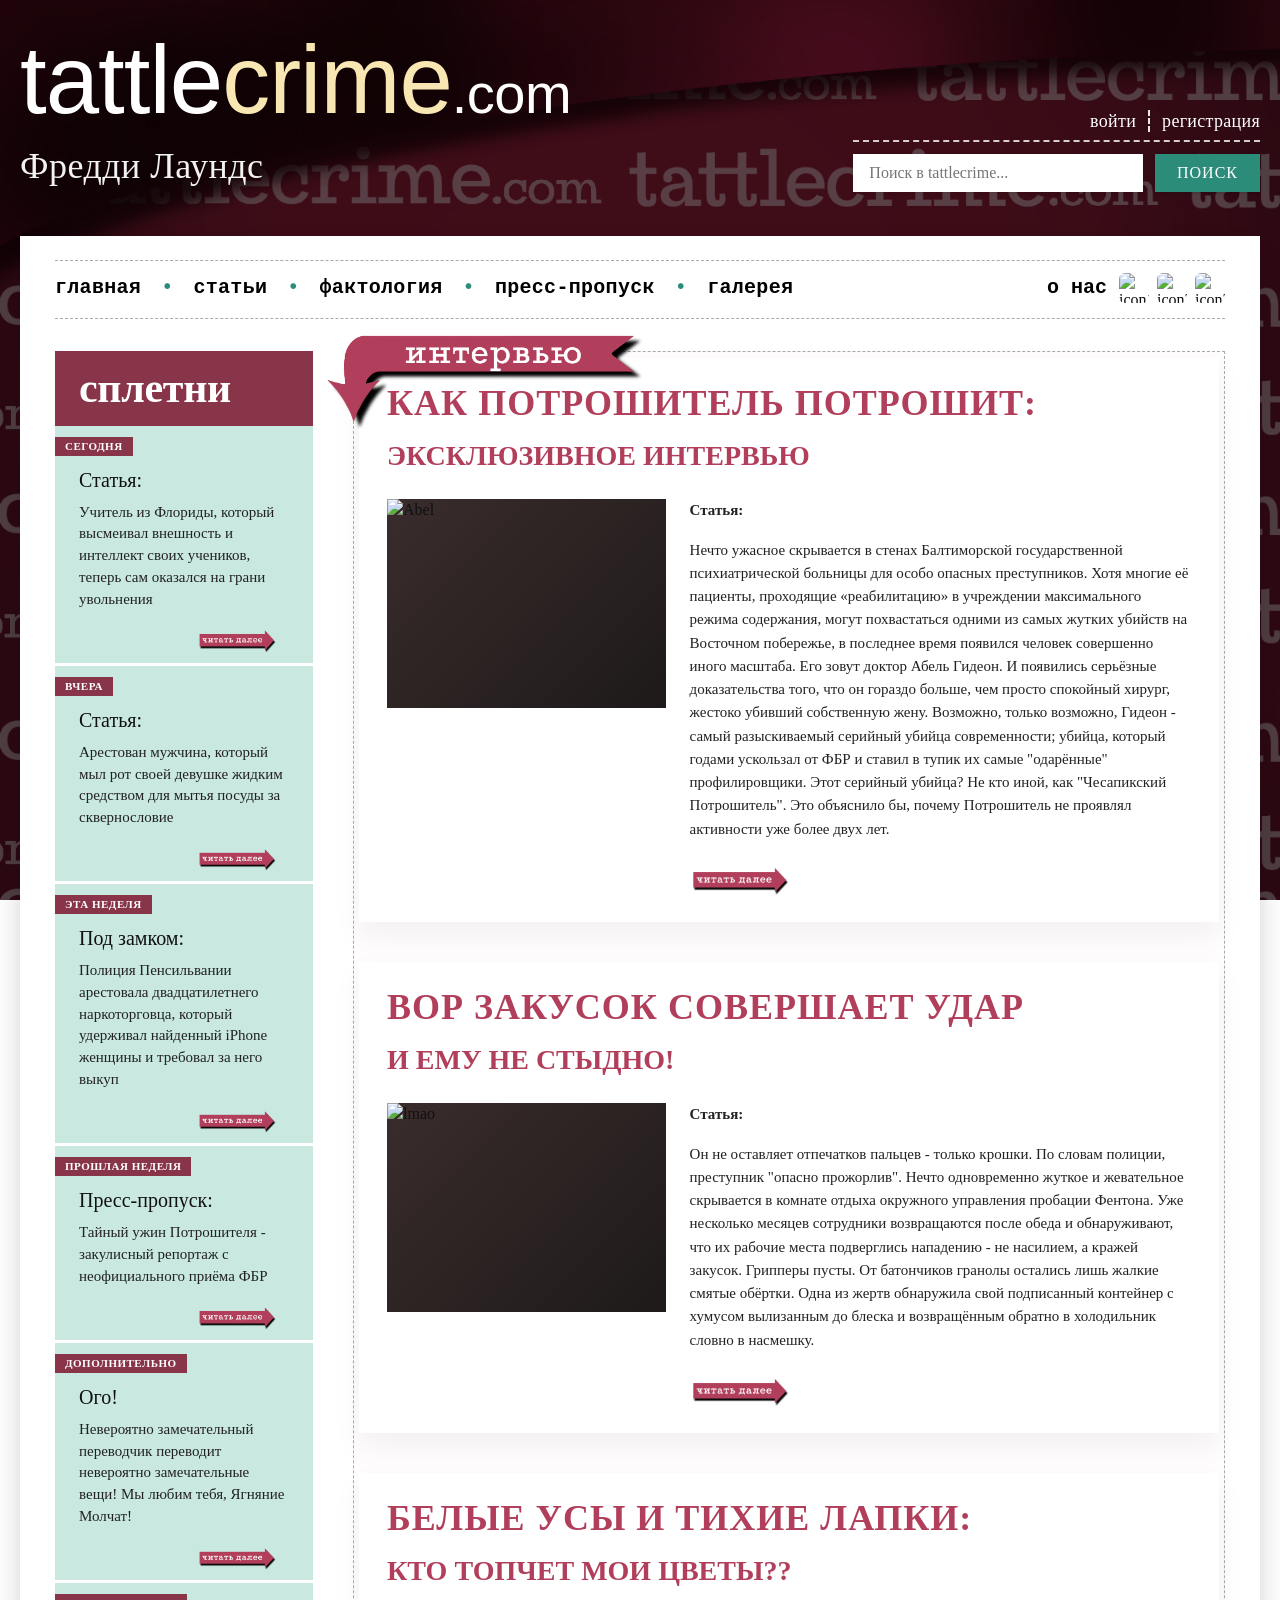
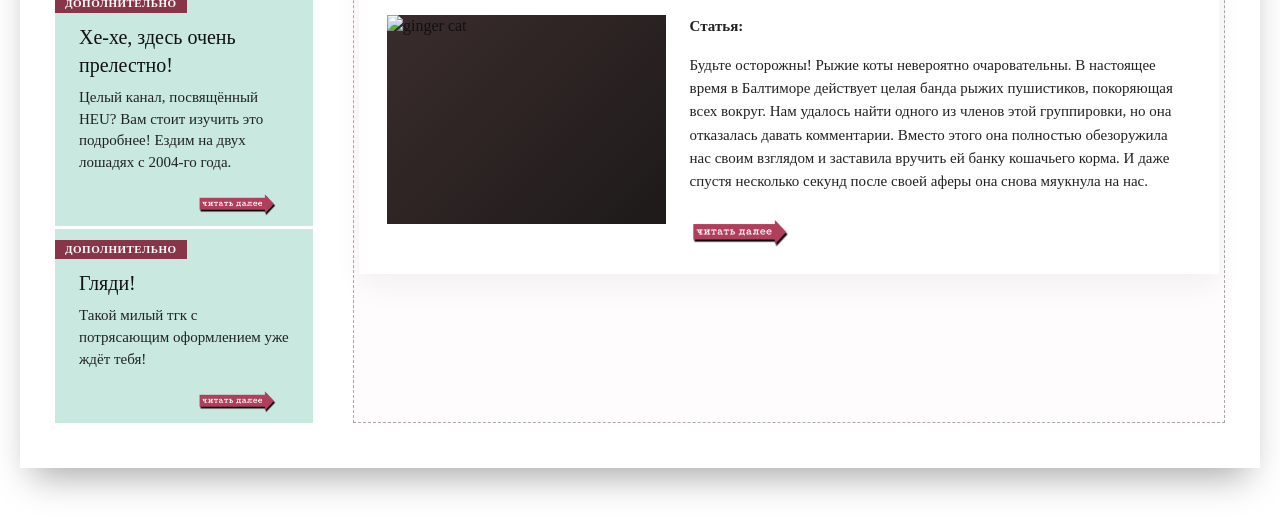
==== commit 7f96c887: "Update index.html" ====
--- a/index.html
+++ b/index.html
@@ -28,7 +28,7 @@
                     <div class="auth-underline"></div>
                 </div>
                 <div class="search-wrapper">
-                    <input type="text" class="search-input" placeholder="Search tattlecrime...">
+                    <input type="text" class="search-input" placeholder="Поиск в tattlecrime...">
                     <button class="search-btn">ПОИСК</button>
                 </div>
             </div>
